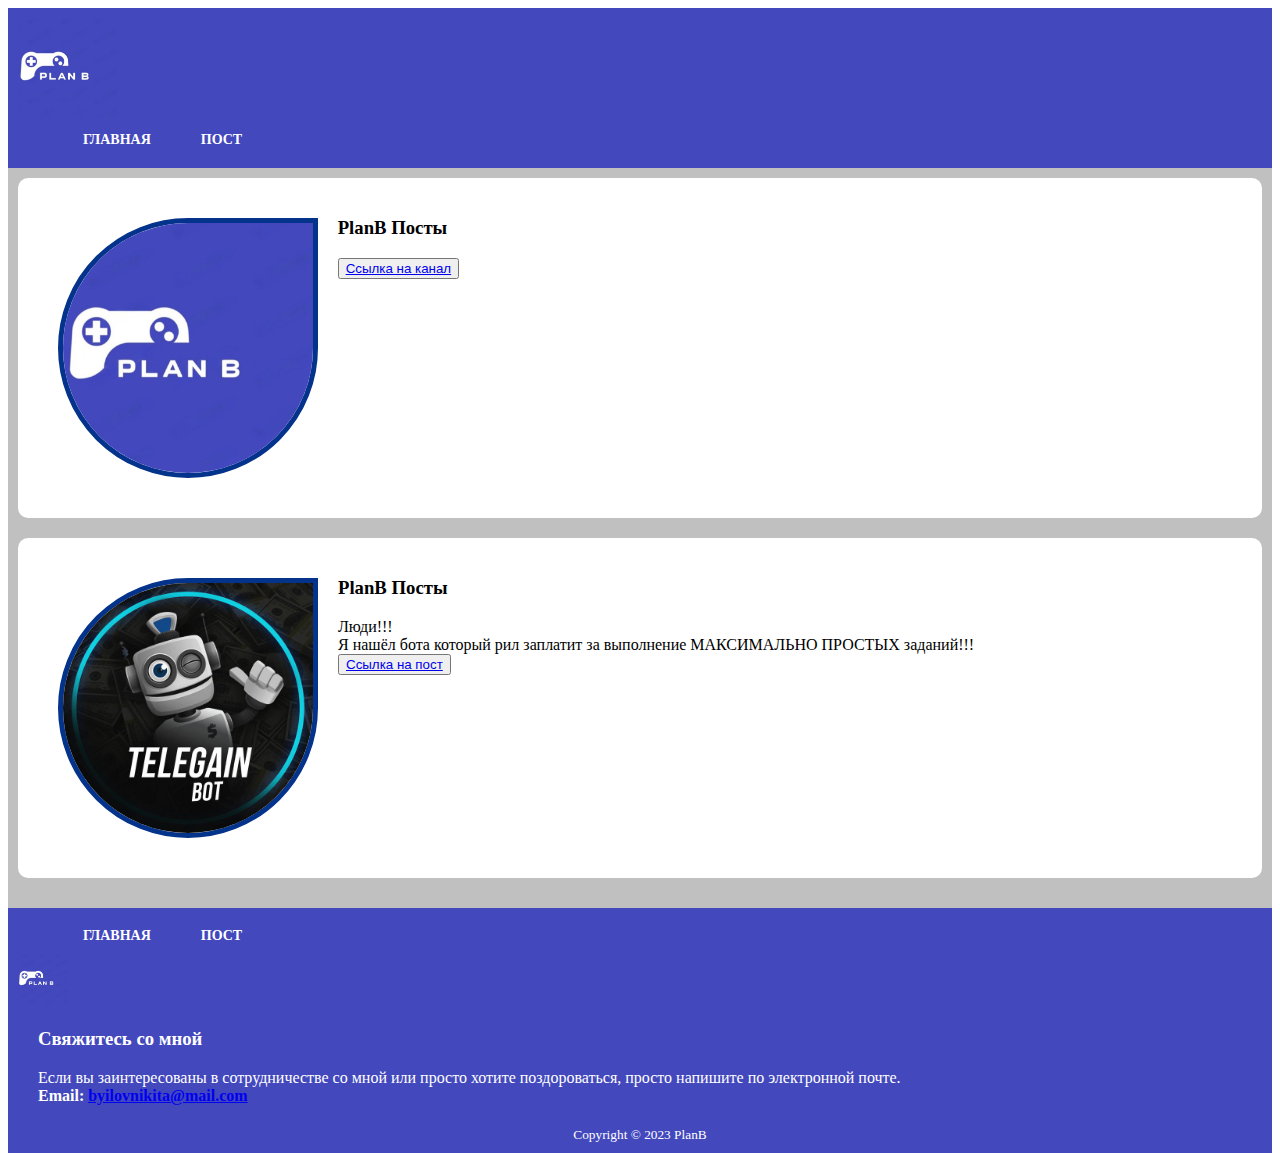
==== post.html @ 3bed7754 "Add files via upload" ====
<!DOCTYPE html>
<html lang="en">
<head>
  <meta charset="UTF-8">
  <meta http-equiv="X-UA-Compatible" content="IE=edge">
  <meta name="viewport" content="width=device-width, initial-scale=1.0">
  <title>PlanB</title>
  <link href="style.css" rel="stylesheet" type="text/css" />
  <link rel="icon" href="PlanB.jpg" type="image/x-icon">
</head>
<body>
  <header>
    <div class="parallax"></div>
    <div class="contrnt"></div>
      <a href="index.html"><img src="PlanB.jpg" width="100" draggable="true" alt="Logo"></a>
      <nav id="menu">
        <ul>
          <li><a href="index.html">Главная</a></li>
          <li><a href="post.html">Пост</a></li>
          </ul></li>
        </ul>
      </nav>
  </header>
  <main>
    <div>
    <div class="post">
    <img id="logoPlanB" height="250" src="PlanB.jpg"
    alt="О команде">
    <div>
    <h3>PlanB Посты</h3>
    <p>
      <button><a href="https://t.me/plan_b_soft">Ссылка на канал</a></button>
    </p>
    </div>
    </div>

    <div>
      <div class="post">
      <img id="logoPlanB" height="250" src="photo_5312198775453896432_x.jpg"
      alt="О команде">
      <div>
      <h3>PlanB Посты</h3>
      <p>
        Люди!!! <br>
Я нашёл бота который рил заплатит за выполнение МАКСИМАЛЬНО ПРОСТЫХ заданий!!!<br>
        <button><a href="https://t.me/plan_b_soft/150">Ссылка на пост</a></button>
      </p>
    </div>
     </div>





  </main>

  <nav>

  </nav>

  <article>

  </article>

  <footer>
    <nav id="menu">
      <ul>
        <li><a href="index.html">Главная</a></li>
        <li><a href="post.html">Пост</a></li>
        </ul></li>
      </ul>
    </nav>
    <div>
    <div>
    <div>
    <img src="PlanB.jpg"
    alt="PlanB" width="50">
    <div class="footer-column">
    <h3>Свяжитесь со мной</h3>
    <p>
      Если вы заинтересованы в сотрудничестве со мной
      или просто хотите поздороваться, просто напишите по
      электронной почте.
    <br><strong>Email:
    <a href="#">byilovnikita@mail.com</a></strong>
    </p>
    </div>
    </div>
    </div>
    <center>
    <small>Copyright &copy; 2023 PlanB</small>
    </center>
    </div>
    </footer>
</body>
</html>
---- style.css ----
html {
  height: 100%;
  width: 100%;
}

.footer-columns {
 display: flex;
}
footer{
  color: white;
}
.footer-column {
 flex: 50%;
 margin: 20px;
}
header, footer {
 background-color: #4348BD;
 padding: 10px;
}

main {
 padding: 10px;
 background-color: silver;
}
.post {
 background-color: white;
 padding: 20px;
 border-radius: 10px;
 margin-bottom: 20px;
 display: flex;
}
.post img {
 margin: 20px;
}
.post-info {
  color: grey;
 }
 .comment {
  background-color: white;
  padding: 20px;
  border-radius: 10px;
  margin-top: 10px;
 }
 .author {
  margin-top: 0px;
  margin-bottom: 10px;
 }
 .date {
  color: silver;
  margin-top: 0px;
  margin-bottom: 10px;
 }
 #sub-comment {
  margin-left: 40px;
 }


#menu{
  position: relative;
  display: block;
  width: 100%;
  height: auto;
  z-index: 10;
}

#menu ul{
  position: relative;
  display: block;
  margin: 0px;
  width: 100%;
  height: auto;
  list-style: none;
}

#menu > ul::after{
  display: block;
  width: 100%;
  height: 0px;
  clear: both;
  content: " ";
}
#menu ul li {
  position: relative;
  display: block;
  float: left;
  width: auto;
  height: auto;
}
#menu ul li a{
  display: block;
  padding: 9px 25px 0px 25px;
  font-size: 14px;
  line-height: 1.3em;
  text-decoration: none;
  font-weight: bold;
  text-transform: uppercase;
  height: 36px;
  box-sizing: border-box;
  color: white;
}
#menu ul li ul {
  position: absolute;
  top: 36px;
  left: 0px;
  display: none;
  width: 200px;
  background: #38b6ff;
}
#menu ul li:hover ul{
  display: block;
}
#menu ul li ul li{
  float: none;
  width: 100%;
}




#menu1{
  position: relative;
  display: block;
  width: 100%;
  height: auto;
  z-index: 10;
}

#menu1 ul{
  position: relative;
  display: block;
  margin: 0px;
  width: 100%;
  height: auto;
  list-style: none;
}

#menu1 > ul::after{
  display: block;
  width: 100%;
  height: 0px;
  clear: both;
  content: " ";
}
#menu1 ul li {
  position: relative;
  display: block;
  float: left;
  width: auto;
  height: auto;
}
#menu1 ul li a{
  display: block;
  padding: 9px 25px 0px 25px;
  font-size: 14px;
  line-height: 1.3em;
  text-decoration: none;
  font-weight: bold;
  text-transform: uppercase;
  height: 36px;
  box-sizing: border-box;
  color: white;
}
#menu1 ul li ul {
  position: absolute;
  top: 36px;
  left: 0px;
  display: none;
  width: 200px;
  background: #38b6ff;
}
#menu1 ul li:hover ul{
  display: block;
}
#menu1 ul li ul li{
  float: none;
  width: 100%;
}

#logoPlanB {
  border-radius: 200px 0px 200px 200px;
-moz-border-radius: 200px 0px 200px 200px;
-webkit-border-radius: 200px 0px 200px 200px;
border: 5px solid #04338b;
}
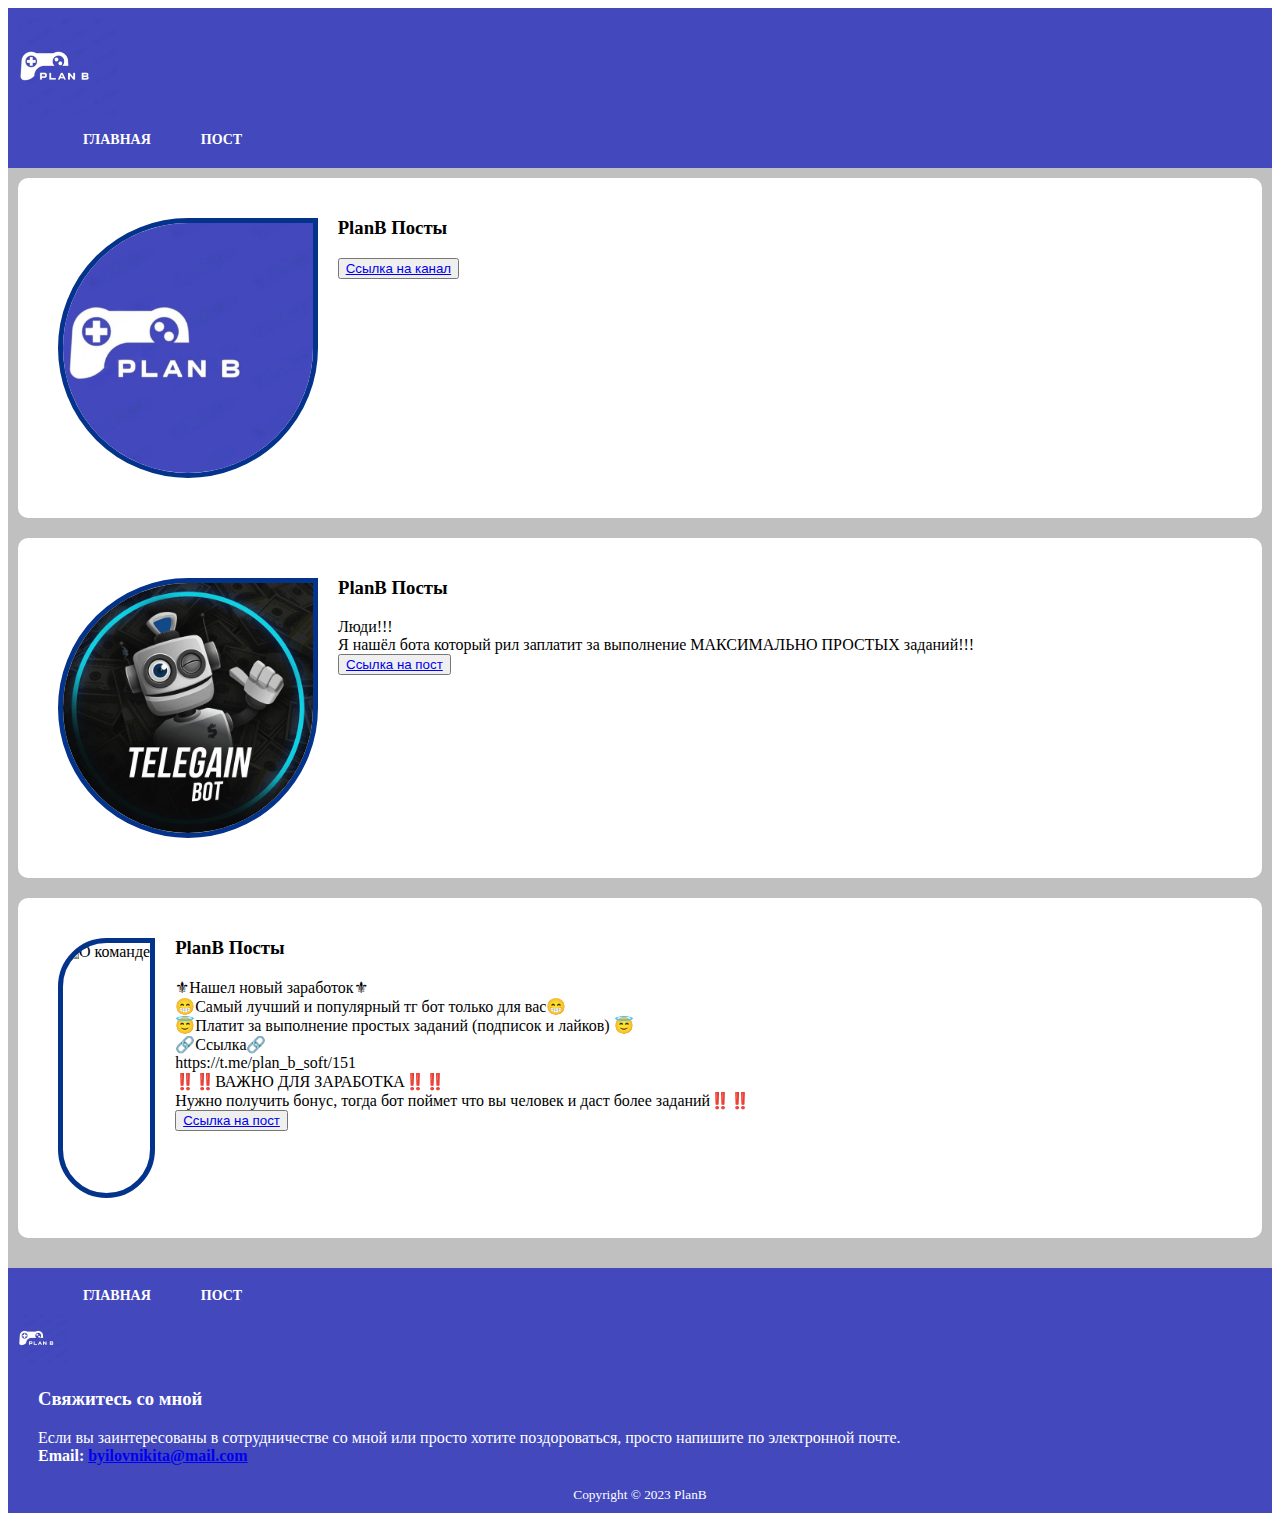
==== commit 7cff27fd: "Update post.html" ====
--- a/post.html
+++ b/post.html
@@ -48,7 +48,24 @@
     </div>
      </div>
 
-
+     <div>
+      <div class="post">
+      <img id="logoPlanB" height="250" src="photo_5312198775453896435_x.jpg"
+      alt="О команде">
+      <div>
+      <h3>PlanB Посты</h3>
+      <p>
+        ⚜Нашел новый заработок⚜ <br>
+😁Самый лучший и популярный тг бот только для вас😁<br>
+😇Платит за выполнение простых заданий (подписок и лайков) 😇<br>
+🔗Ссылка🔗 <br>
+https://t.me/plan_b_soft/151<br>
+‼️‼️ВАЖНО ДЛЯ ЗАРАБОТКА‼️‼️<br>
+Нужно получить бонус, тогда бот поймет что вы человек и даст более заданий‼️‼️<br>
+        <button><a href="https://t.me/plan_b_soft/151">Ссылка на пост</a></button>
+      </p>
+    </div>
+     </div>
 
 
 
@@ -93,4 +110,4 @@
     </div>
     </footer>
 </body>
-</html>+</html>
